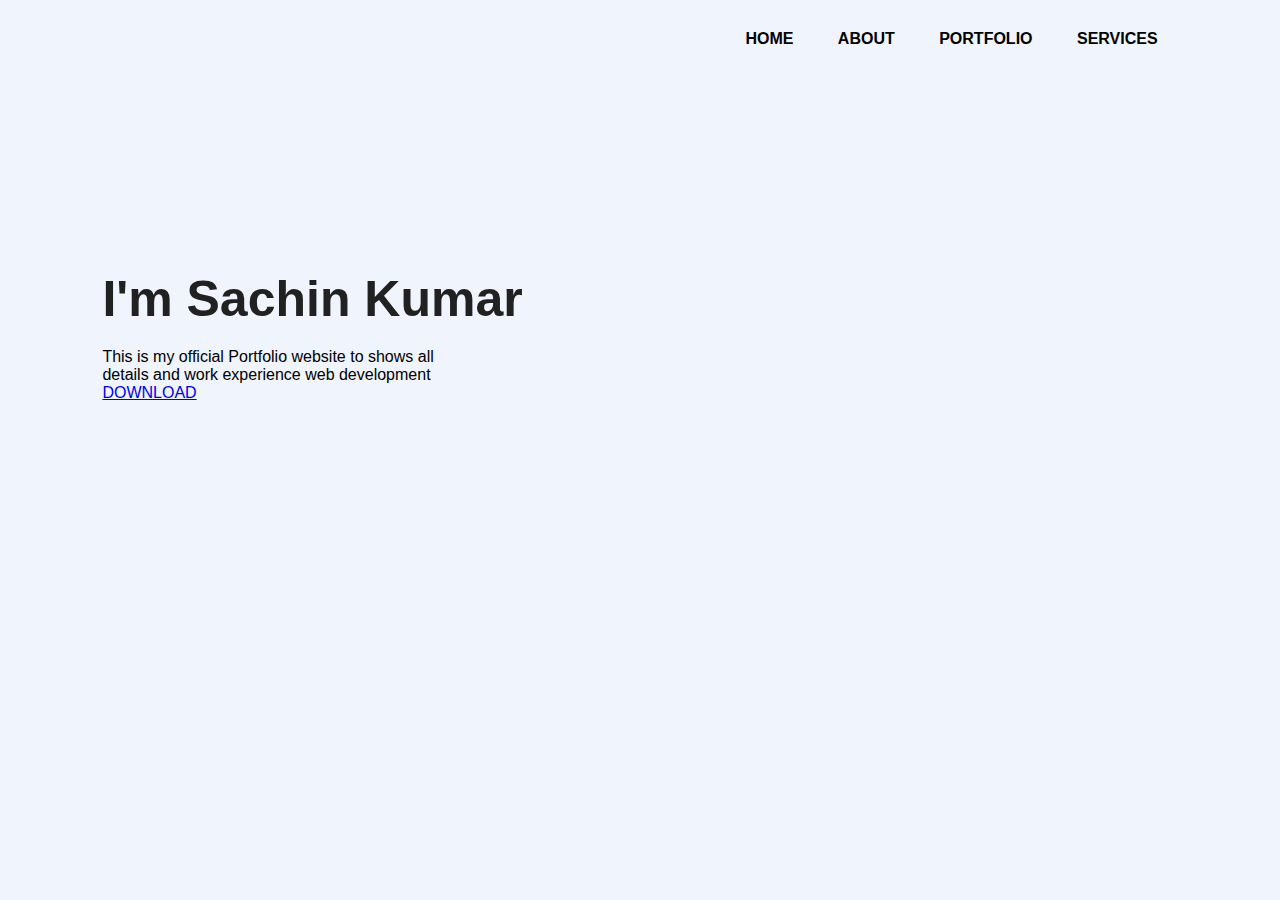
==== index.html @ d2540535 "2nd" ====
<!DOCTYPE html>
<html lang="en">
<head>
    <meta charset="UTF-8">
    <meta http-equiv="X-UA-Compatible" content="IE=edge">
    <meta name="viewport" content="width=device-width, initial-scale=1.0">
    <title>Personal Portfolio Website</title>
    <link rel="stylesheet" href="style.css">
</head>
<body>
    <div class="a">
        <nav>
            <img src="" class="logo">
            <ul>
                <li><a href="#">HOME</a></li>
                <li><a href="#">ABOUT</a></li>
                <li><a href="#">PORTFOLIO</a></li>
                <li><a href="#">SERVICES</a></li>
            </ul>
        </nav>
        <div class="detail">
            <h1>I'm Sachin <span>Kumar</span></h1>
            <p>This is my official Portfolio website to shows all
                <br>details and work experience web development
            </p>
            <a href="#">DOWNLOAD</a>
        </div>
    </div>
    
</body>
</html>
---- style.css ----
*{
    margin: 0;
    padding: 0;
    font-family: sans-serif;
}

.a{
    position: relative;
    width: 100%;
    height: 100vh;
    background: #eff4fd;
}

nav{
    display: flex;
    width: 84%;
    margin: auto;
    padding: 20px 0;
    align-items: center;
    justify-content: space-between;
}

nav ul li{
    display: inline-block;
    list-style: none;
    margin: 10px 20px;
}

nav ul li a{
    text-decoration: none;
    color: #000;
    font-weight: bold;
}

nav ul li a:hover{
    color: red;
}

.detail{
    margin-left: 8%;
    margin-top: 15%;
}

.detail h1{
    font-size: 50px;
    color: #212121;
    margin-bottom: 20px
}
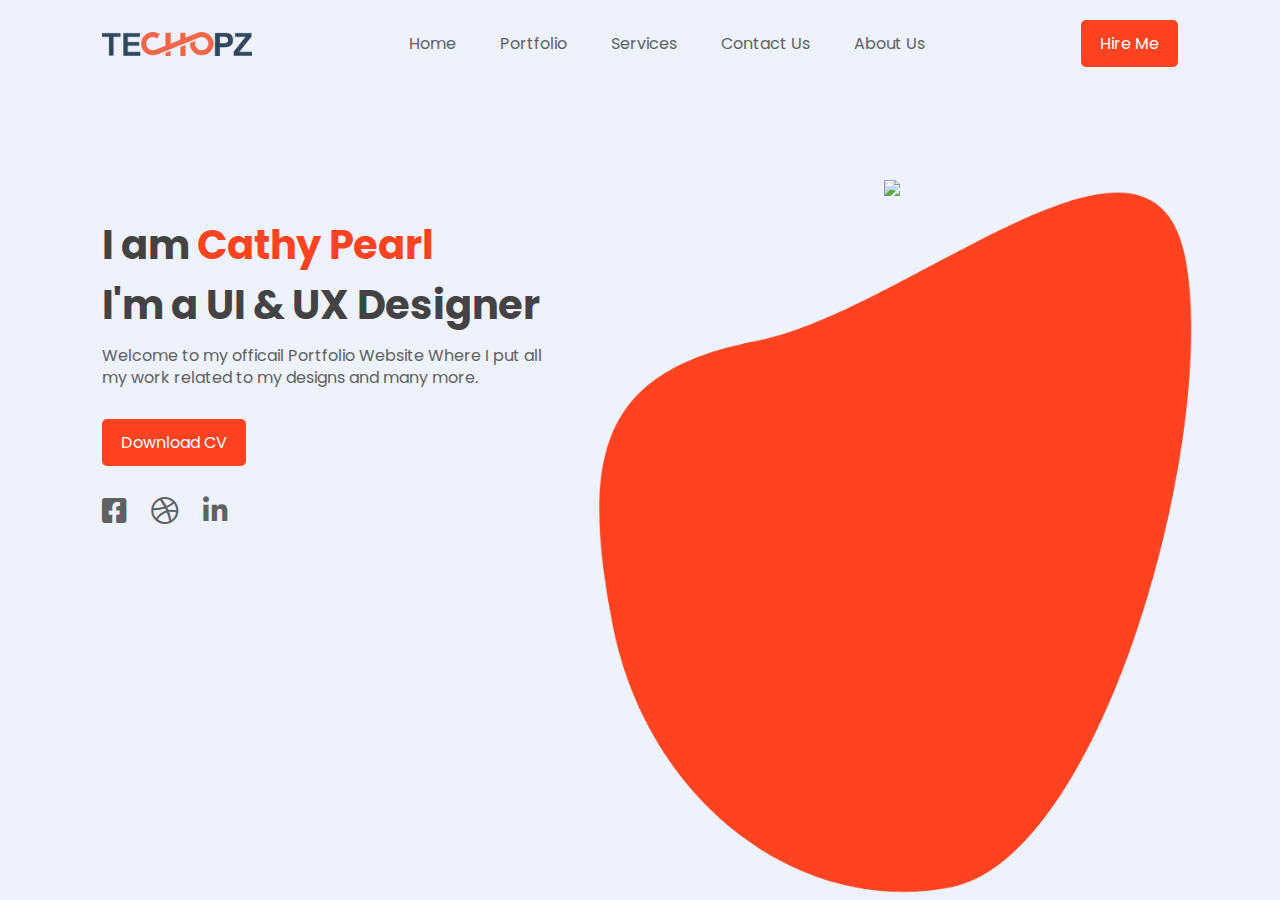
==== commit 51de5d78: "final commit" ====
--- a/index.html
+++ b/index.html
@@ -2,30 +2,42 @@
 <html lang="en">
 <head>
     <meta charset="UTF-8">
-    <meta http-equiv="X-UA-Compatible" content="IE=edge">
-    <meta name="viewport" content="width=device-width, initial-scale=1.0">
-    <title>Personal Portfolio Website</title>
+    <title>Portfolio Landing Page</title>
+    <!----CSS link----->
     <link rel="stylesheet" href="style.css">
+    <!----Fontawesome CDN Link----->
+    <link rel="stylesheet" href="https://pro.fontawesome.com/releases/v5.10.0/css/all.css">
 </head>
 <body>
-    <div class="a">
+
+    <div class="hero">
         <nav>
-            <img src="" class="logo">
+            <img src="./img/logo1.png" class="logo">
             <ul>
-                <li><a href="#">HOME</a></li>
-                <li><a href="#">ABOUT</a></li>
-                <li><a href="#">PORTFOLIO</a></li>
-                <li><a href="#">SERVICES</a></li>
+                <li><a href="#">Home</a></li>
+                <li><a href="#">Portfolio</a></li>
+                <li><a href="#">Services</a></li>
+                <li><a href="#">Contact Us</a></li>
+                <li><a href="#">About Us</a></li>
             </ul>
+            <a href="#" class="btn">Hire Me</a>
         </nav>
-        <div class="detail">
-            <h1>I'm Sachin <span>Kumar</span></h1>
-            <p>This is my official Portfolio website to shows all
-                <br>details and work experience web development
-            </p>
-            <a href="#">DOWNLOAD</a>
+        <div class="info">
+            <h1>I am <span>Cathy Pearl</span></h1>
+            <h1>I'm a UI & UX Designer</h1>
+            <p>Welcome to my officail Portfolio Website Where I put all<br> my work related to my designs and many more.</p>
+            <a href="#" class="btn">Download CV</a>
+        </div>
+        <div class="img-box">
+            <img src="./img/back.png" class="back-img">
+            <img src="./img/11.png" class="man-img">
+        </div>
+        <div class="social">
+            <a href="#"><i class="fab fa-facebook-square"></i></a>
+            <a href="#"><i class="fab fa-dribbble"></i></a>
+            <a href="#"><i class="fab fa-linkedin-in"></i></a>
         </div>
     </div>
-    
+
 </body>
 </html>--- a/style.css
+++ b/style.css
@@ -1,48 +1,103 @@
+@import url('https://fonts.googleapis.com/css2?family=Poppins:wght@400;500;600;700&display=swap');
+
 *{
     margin: 0;
     padding: 0;
-    font-family: sans-serif;
+    box-sizing: border-box;
 }
-
-.a{
-    position: relative;
+.hero{
     width: 100%;
     height: 100vh;
-    background: #eff4fd;
+    background: #edf2fc;
+    font-family: 'Poppins', sans-serif;
+    position: relative;
 }
-
 nav{
-    display: flex;
     width: 84%;
     margin: auto;
     padding: 20px 0;
+    display: flex;
     align-items: center;
     justify-content: space-between;
 }
-
+.logo{
+    width: 150px;
+    cursor: pointer;
+}
 nav ul li{
     display: inline-block;
     list-style: none;
     margin: 10px 20px;
 }
-
 nav ul li a{
     text-decoration: none;
-    color: #000;
-    font-weight: bold;
+    color: #606163;
 }
-
 nav ul li a:hover{
-    color: red;
+    color: #ff4321;
 }
-
-.detail{
+.btn{
+    background: #ff4321;
+    border-radius: 5px;
+    padding: 10px 18px;
+    text-decoration: none;
+    color: #fff;
+    display: inline-block;
+    border: 1px solid transparent;
+    transition: all 0.4s ease;
+}
+.btn:hover{
+    background: transparent;
+    color: #ff4321;
+    border: 1px solid #ff4321;
+}
+.info{
     margin-left: 8%;
-    margin-top: 15%;
+    margin-top: 10%;
 }
-
-.detail h1{
-    font-size: 50px;
-    color: #212121;
-    margin-bottom: 20px
+.info h1{
+    font-size: 40px;
+    color: #444242;
+}
+.info h1 span{
+   color: #ff4321;
+}
+.info p{
+    color: #606163;
+    line-height: 22px;
+    margin-top: 10px;
+    margin-bottom: 30px;
+}
+.img-box{
+    width: 45%;
+    height: 80%;
+    position: absolute;
+    bottom: 0;
+    right: 100px;
+}
+.img-box img{
+    height: 100%;
+    position: absolute;
+    left: 50%;
+    bottom: 0;
+    transform: translateX(-50%);
+    transition: bottom 1s, left 1s;
+}
+.img-box:hover .back-img{
+    bottom: 40px;
+}
+.img-box:hover .man-img{
+    left: 54%;
+}
+.social{
+    margin-left: 8%;
+    margin-top: 25px;
+}
+.social a{
+    font-size: 28px;
+    color: #606163;
+    margin-right: 20px;
+}
+.social a:hover{
+    color: #ff4321;
 }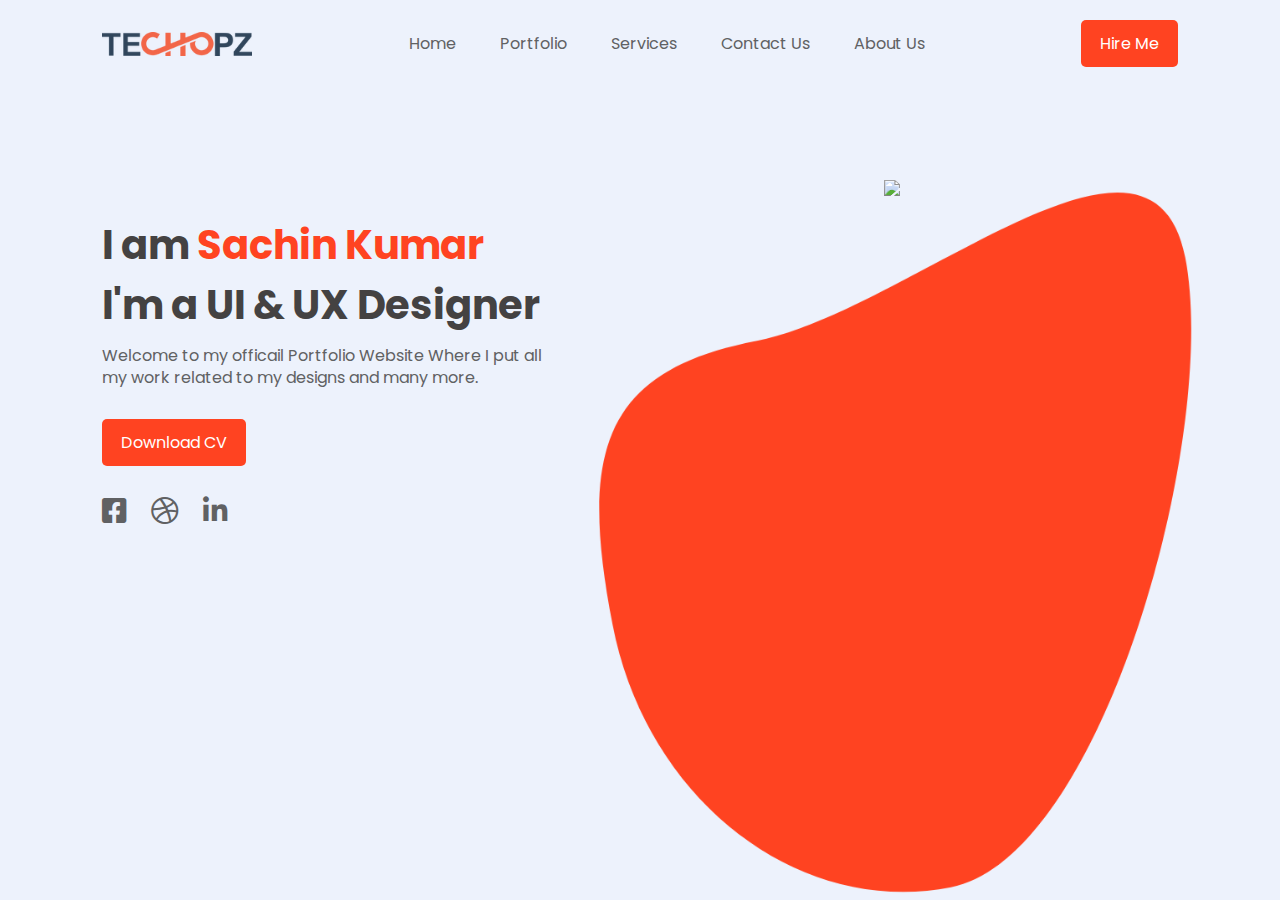
==== commit fa26d9ef: "final commit" ====
--- a/index.html
+++ b/index.html
@@ -23,7 +23,7 @@
             <a href="#" class="btn">Hire Me</a>
         </nav>
         <div class="info">
-            <h1>I am <span>Cathy Pearl</span></h1>
+            <h1>I am <span>Sachin Kumar</span></h1>
             <h1>I'm a UI & UX Designer</h1>
             <p>Welcome to my officail Portfolio Website Where I put all<br> my work related to my designs and many more.</p>
             <a href="#" class="btn">Download CV</a>
